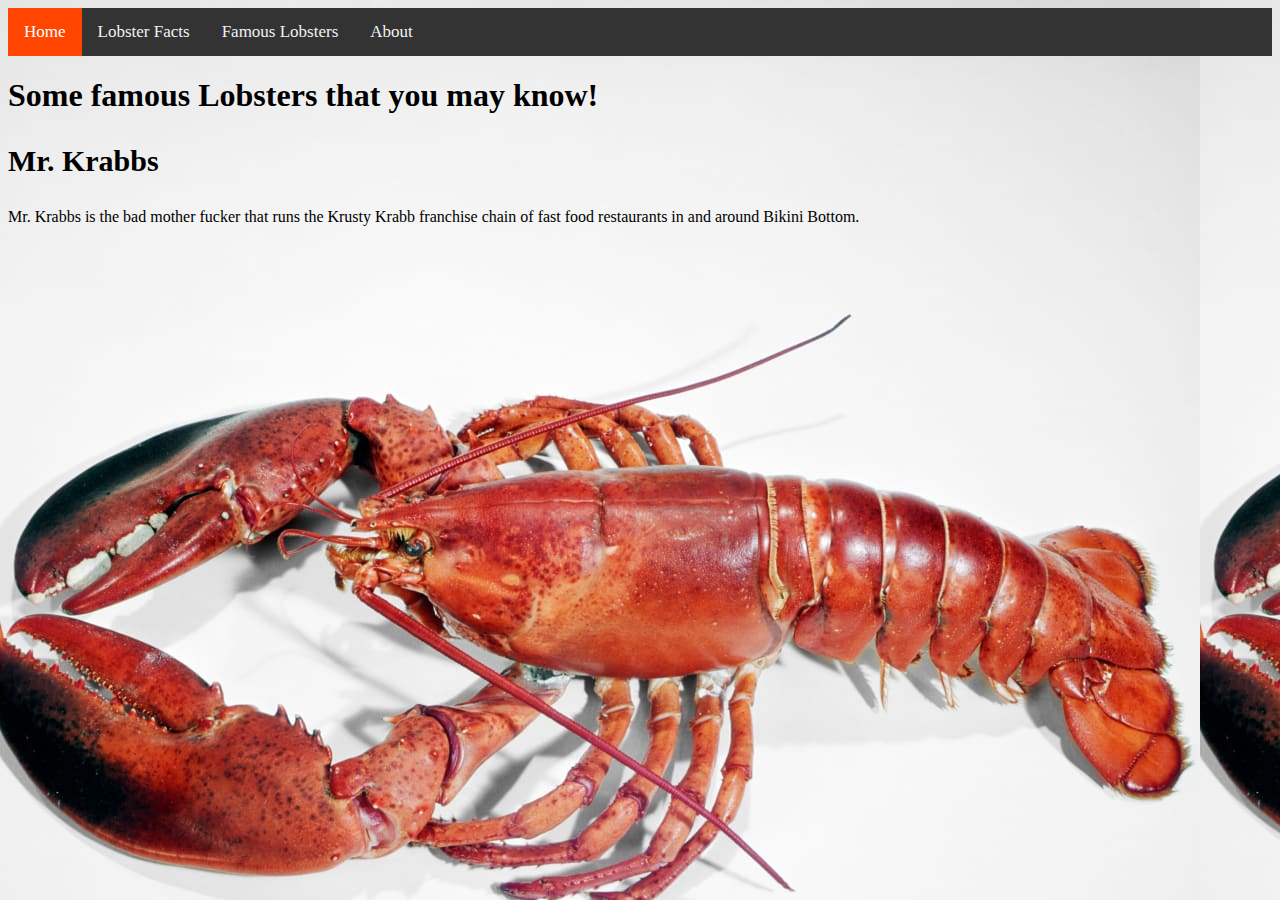
==== famous_lobsters.html @ f76c917d "Initial commit" ====
<!DOCTYPE html>
<html>
    <head>
        <title>Hello</title>
        <!--            STYLE TAGS -->
        <!--    keep style tags in the head
                classes start with .
                ids start with #
                Typically things are styled with classes
                and ids are used for very specific things, they can get complicated -->
        <link rel="stylesheet" href="style.css"/>
        <script src="logic.jss"></script>
    </head>
    <body>
        <div class="topnav">
            <a class="active" href="index.html">Home</a>
            <a href="lobster_facts.html">Lobster Facts</a>
            <a href="famous_lobsters.html">Famous Lobsters</a>
            <a href="about.html">About</a>
        </div>
        <h1>Some famous Lobsters that you may know!</h1>
        <p id="boldText"; style="font-size: 30px;">Mr. Krabbs</p>
        <p>Mr. Krabbs is the bad mother fucker that runs the Krusty Krabb franchise chain of fast food restaurants in and around Bikini Bottom.</p>
    </body>
</html>
---- style.css ----
/* this things in here are selectors, e.g.  .class
                                            #id
                                            p (all paragraphs)
                                            * all elements */
h1{
    color: black;
    font-weight: bold;
    
}
.blueText{
    color: blue
}
#boldText{
    font-weight: bold;
}
body{
    background-image: url('lobster.jpeg');
}
*{
    font-family: Papyrus, fantasy;
}
.topnav {
    overflow: hidden;
    background-color: #333;
  }
  
  .topnav a {
    float: left;
    color: #f2f2f2;
    text-align: center;
    padding: 14px 16px;
    text-decoration: none;
    font-size: 17px;
  }
  
  .topnav a:hover {
    background-color: #ddd;
    color: black;
  }
  
  .topnav a.active {
    background-color: orangered;
    color: white;
  }
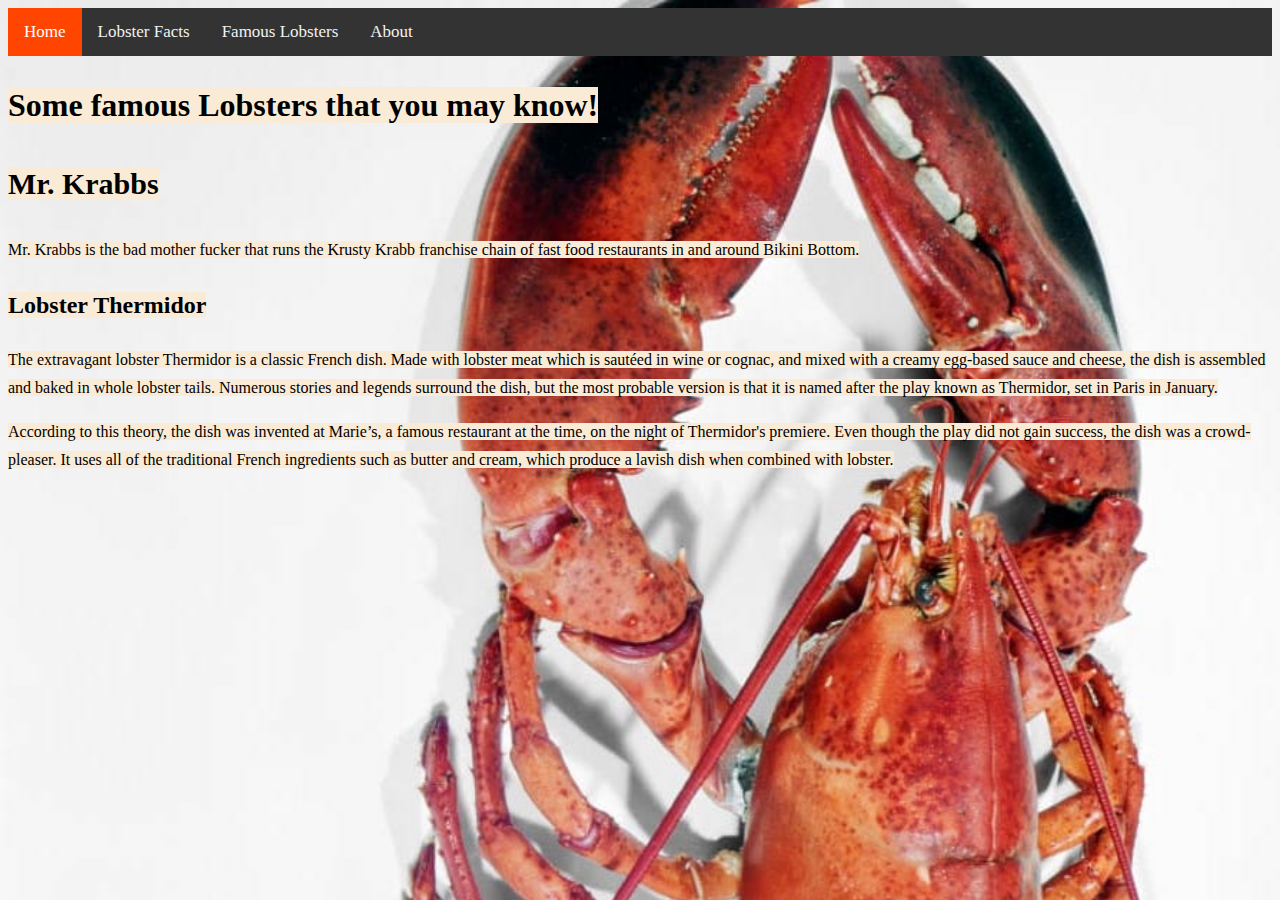
==== commit 2c063b38: "made changes to page content and style." ====
--- a/famous_lobsters.html
+++ b/famous_lobsters.html
@@ -18,8 +18,12 @@
             <a href="famous_lobsters.html">Famous Lobsters</a>
             <a href="about.html">About</a>
         </div>
-        <h1>Some famous Lobsters that you may know!</h1>
-        <p id="boldText"; style="font-size: 30px;">Mr. Krabbs</p>
-        <p>Mr. Krabbs is the bad mother fucker that runs the Krusty Krabb franchise chain of fast food restaurants in and around Bikini Bottom.</p>
+        <h1><span class="whitebkgrdText"> Some famous Lobsters that you may know!</span></h1>
+        <h2 id="boldText"; style="font-size: 30px;"><span class="whitebkgrdText">Mr. Krabbs</span></h2>
+        <p><span class="whitebkgrdText">Mr. Krabbs is the bad mother fucker that runs the Krusty Krabb franchise chain of fast food restaurants in and around Bikini Bottom.</span></p>
+        <h2><span>Lobster Thermidor</span></h2>
+        <p><span>The extravagant lobster Thermidor is a classic French dish. Made with lobster meat which is sautéed in wine or cognac, and mixed with a creamy egg-based sauce and cheese, the dish is assembled and baked in whole lobster tails. Numerous stories and legends surround the dish, but the most probable version is that it is named after the play known as Thermidor, set in Paris in January.</span></p>
+        <p><span>According to this theory, the dish was invented at Marie’s, a famous restaurant at the time, on the night of Thermidor's premiere. Even though the play did not gain success, the dish was a crowd-pleaser. It uses all of the traditional French ingredients such as butter and cream, which produce a lavish dish when combined with lobster.</span></p>
+
     </body>
 </html>--- a/style.css
+++ b/style.css
@@ -7,14 +7,27 @@
     font-weight: bold;
     
 }
+span{
+  display: inline;
+  background-color: antiquewhite;
+  line-height: 1.75;
+}
 .blueText{
     color: blue
 }
 #boldText{
     font-weight: bold;
 }
+.whitebkgrdText{
+  display: inline;
+  background-color: antiquewhite;
+  line-height: 1.75;
+}
 body{
     background-image: url('lobster.jpeg');
+    background-size: 100%;
+    background-repeat: no-repeat;
+    background-attachment: fixed;
 }
 *{
     font-family: Papyrus, fantasy;
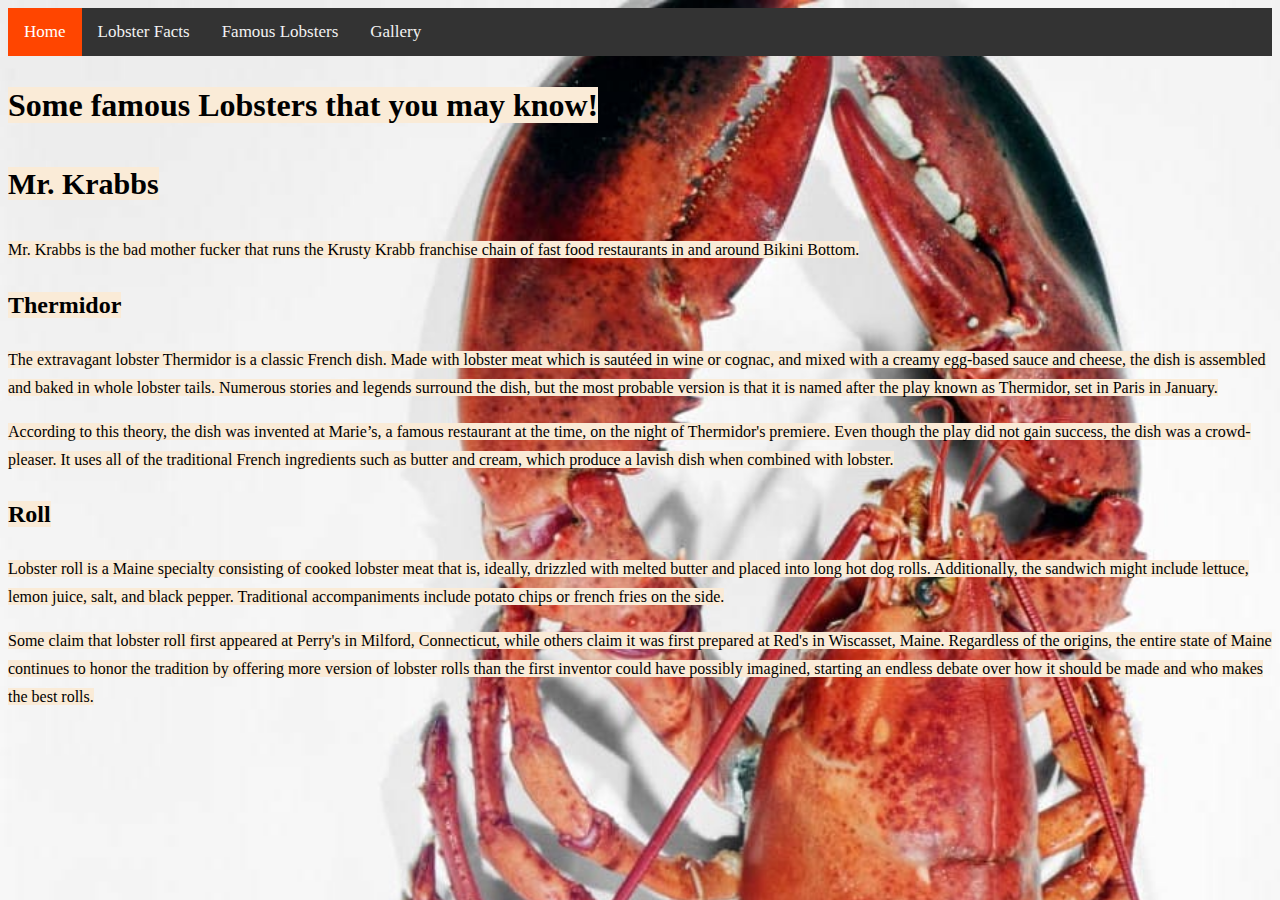
==== commit a2d65ebb: "Added a gallery. Gallery contains some image of lobster that are greyscale with a transition to colo" ====
--- a/famous_lobsters.html
+++ b/famous_lobsters.html
@@ -11,19 +11,23 @@
         <link rel="stylesheet" href="style.css"/>
         <script src="logic.jss"></script>
     </head>
-    <body>
+    <body class="bodyLob">
         <div class="topnav">
             <a class="active" href="index.html">Home</a>
             <a href="lobster_facts.html">Lobster Facts</a>
             <a href="famous_lobsters.html">Famous Lobsters</a>
-            <a href="about.html">About</a>
+            <a href="gallery.html">Gallery</a>
         </div>
         <h1><span class="whitebkgrdText"> Some famous Lobsters that you may know!</span></h1>
         <h2 id="boldText"; style="font-size: 30px;"><span class="whitebkgrdText">Mr. Krabbs</span></h2>
         <p><span class="whitebkgrdText">Mr. Krabbs is the bad mother fucker that runs the Krusty Krabb franchise chain of fast food restaurants in and around Bikini Bottom.</span></p>
-        <h2><span>Lobster Thermidor</span></h2>
+        <h2><span>Thermidor</span></h2>
         <p><span>The extravagant lobster Thermidor is a classic French dish. Made with lobster meat which is sautéed in wine or cognac, and mixed with a creamy egg-based sauce and cheese, the dish is assembled and baked in whole lobster tails. Numerous stories and legends surround the dish, but the most probable version is that it is named after the play known as Thermidor, set in Paris in January.</span></p>
         <p><span>According to this theory, the dish was invented at Marie’s, a famous restaurant at the time, on the night of Thermidor's premiere. Even though the play did not gain success, the dish was a crowd-pleaser. It uses all of the traditional French ingredients such as butter and cream, which produce a lavish dish when combined with lobster.</span></p>
 
+        <h2><span>Roll</span></h2>
+        <p><span>Lobster roll is a Maine specialty consisting of cooked lobster meat that is, ideally, drizzled with melted butter and placed into long hot dog rolls. Additionally, the sandwich might include lettuce, lemon juice, salt, and black pepper. Traditional accompaniments include potato chips or french fries on the side.</span></p>
+        <p><span>Some claim that lobster roll first appeared at Perry's in Milford, Connecticut, while others claim it was first prepared at Red's in Wiscasset, Maine. Regardless of the origins, the entire state of Maine continues to honor the tradition by offering more version of lobster rolls than the first inventor could have possibly imagined, starting an endless debate over how it should be made and who makes the best rolls. </span></p>
+
     </body>
 </html>--- a/style.css
+++ b/style.css
@@ -23,7 +23,7 @@
   background-color: antiquewhite;
   line-height: 1.75;
 }
-body{
+.bodyLob{
     background-image: url('lobster.jpeg');
     background-size: 100%;
     background-repeat: no-repeat;
@@ -37,21 +37,68 @@
     background-color: #333;
   }
   
-  .topnav a {
-    float: left;
-    color: #f2f2f2;
-    text-align: center;
-    padding: 14px 16px;
-    text-decoration: none;
-    font-size: 17px;
+.topnav a {
+  float: left;
+  color: #f2f2f2;
+  text-align: center;
+  padding: 14px 16px;
+  text-decoration: none;
+  font-size: 17px;
+}
+
+.topnav a:hover {
+  background-color: #ddd;
+  color: black;
+}
+
+.topnav a.active {
+  background-color: orangered;
+  color: white;
+}
+#gallery {
+  line-height:0;
+  -webkit-column-count:5; /* split it into 5 columns */
+  -webkit-column-gap:5px; /* give it a 5px gap between columns */
+  -moz-column-count:5;
+  -moz-column-gap:5px;
+  column-count:5;
+  column-gap:5px;
+}
+#gallery img {
+  width: 100% !important;
+  height: auto !important;
+  margin-bottom:5px; /* to match column gap */
+  filter: grayscale(100%);
+  transition: filter 2s;
+}
+#gallery img:hover {
+  filter:none;
+}
+@media (max-width: 1200px) {
+  #gallery {
+   -moz-column-count:    4;
+   -webkit-column-count: 4;
+   column-count:         4;
   }
-  
-  .topnav a:hover {
-    background-color: #ddd;
-    color: black;
+}
+@media (max-width: 1000px) {
+  #gallery {
+   -moz-column-count:    3;
+   -webkit-column-count: 3;
+   column-count:         3;
   }
-  
-  .topnav a.active {
-    background-color: orangered;
-    color: white;
-  }+}
+@media (max-width: 800px) {
+  #gallery {
+   -moz-column-count:    2;
+   -webkit-column-count: 2;
+   column-count:         2;
+  }
+}
+@media (max-width: 400px) {
+  #gallery {
+   -moz-column-count:    1;
+   -webkit-column-count: 1;
+   column-count:         1;
+  }
+}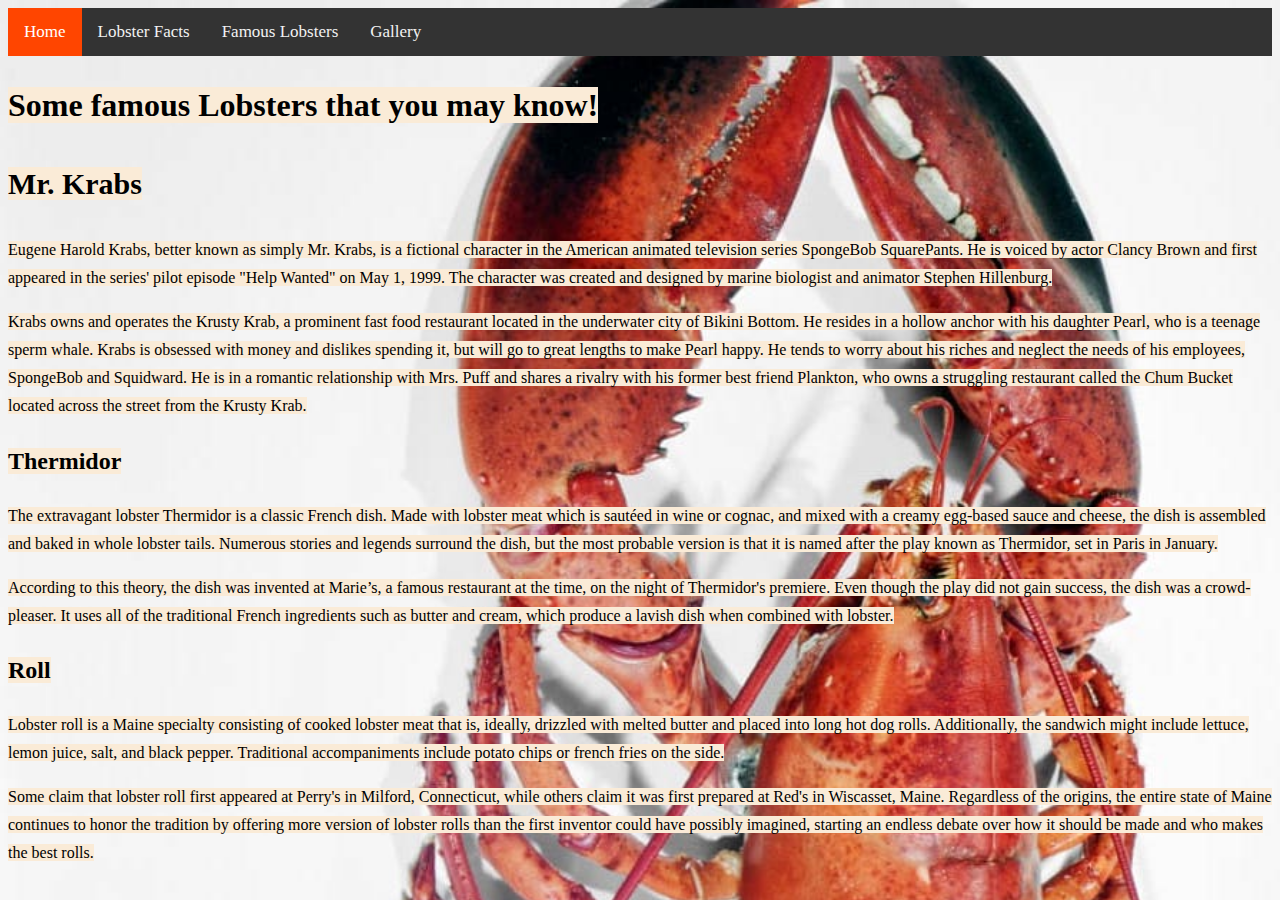
==== commit 13763c2b: "Added Krabs content" ====
--- a/famous_lobsters.html
+++ b/famous_lobsters.html
@@ -19,8 +19,10 @@
             <a href="gallery.html">Gallery</a>
         </div>
         <h1><span class="whitebkgrdText"> Some famous Lobsters that you may know!</span></h1>
-        <h2 id="boldText"; style="font-size: 30px;"><span class="whitebkgrdText">Mr. Krabbs</span></h2>
-        <p><span class="whitebkgrdText">Mr. Krabbs is the bad mother fucker that runs the Krusty Krabb franchise chain of fast food restaurants in and around Bikini Bottom.</span></p>
+        <h2 id="boldText"; style="font-size: 30px;"><span class="whitebkgrdText">Mr. Krabs</span></h2>
+        <p><span>Eugene Harold Krabs, better known as simply Mr. Krabs, is a fictional character in the American animated television series SpongeBob SquarePants. He is voiced by actor Clancy Brown and first appeared in the series' pilot episode "Help Wanted" on May 1, 1999. The character was created and designed by marine biologist and animator Stephen Hillenburg.</span>
+
+        <p><span>Krabs owns and operates the Krusty Krab, a prominent fast food restaurant located in the underwater city of Bikini Bottom. He resides in a hollow anchor with his daughter Pearl, who is a teenage sperm whale. Krabs is obsessed with money and dislikes spending it, but will go to great lengths to make Pearl happy. He tends to worry about his riches and neglect the needs of his employees, SpongeBob and Squidward. He is in a romantic relationship with Mrs. Puff and shares a rivalry with his former best friend Plankton, who owns a struggling restaurant called the Chum Bucket located across the street from the Krusty Krab.</span></p>
         <h2><span>Thermidor</span></h2>
         <p><span>The extravagant lobster Thermidor is a classic French dish. Made with lobster meat which is sautéed in wine or cognac, and mixed with a creamy egg-based sauce and cheese, the dish is assembled and baked in whole lobster tails. Numerous stories and legends surround the dish, but the most probable version is that it is named after the play known as Thermidor, set in Paris in January.</span></p>
         <p><span>According to this theory, the dish was invented at Marie’s, a famous restaurant at the time, on the night of Thermidor's premiere. Even though the play did not gain success, the dish was a crowd-pleaser. It uses all of the traditional French ingredients such as butter and cream, which produce a lavish dish when combined with lobster.</span></p>
